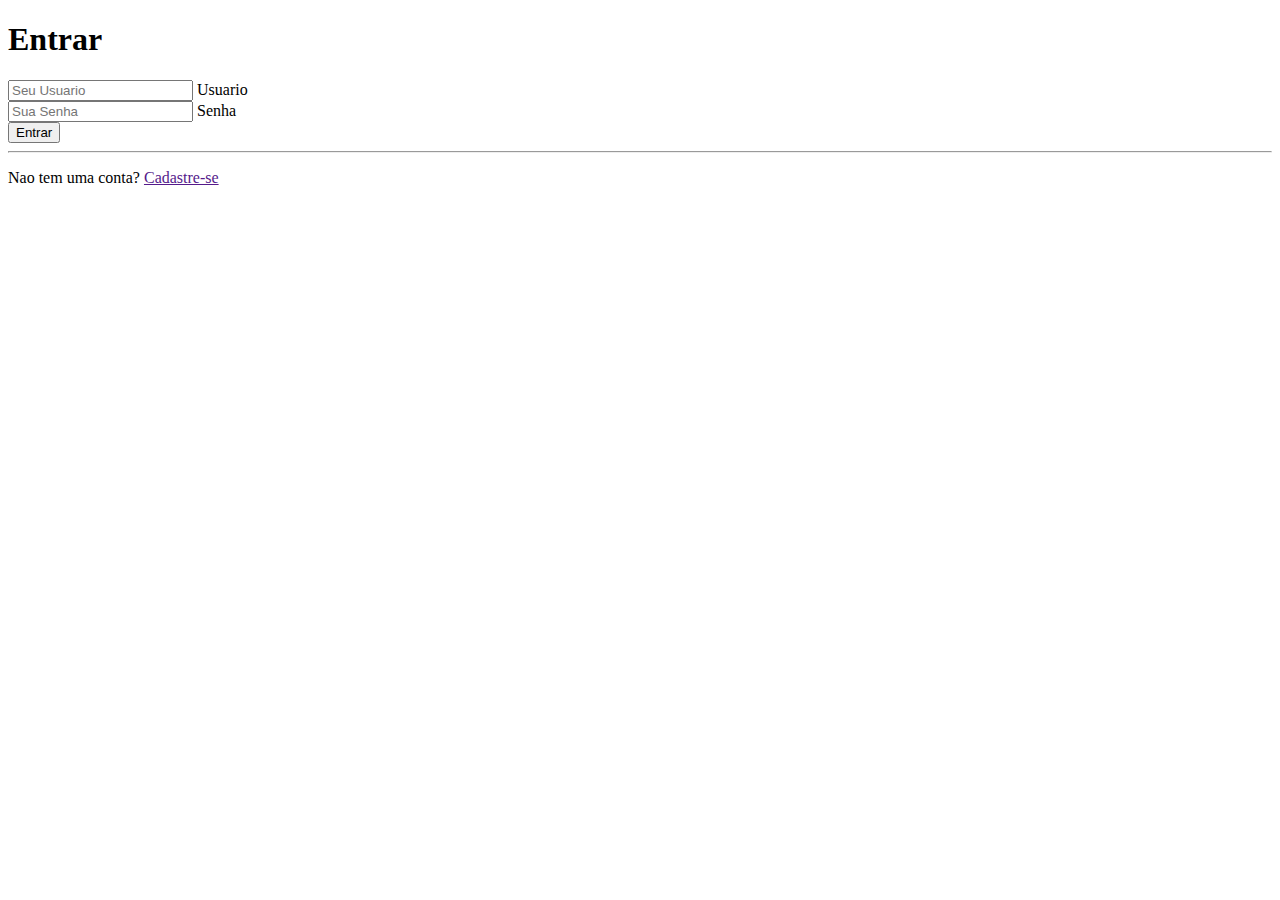
==== Tela_Login/index.html @ 63d2c93b "Configurando HTML" ====
<!DOCTYPE html>
<html lang="pt-BR">
<head>
    <meta charset="UTF-8">
    <meta http-equiv="X-UA-Compatible" content="IE=edge">
    <meta name="viewport" content="width=device-width, initial-scale=1.0">
    <link rel="stylesheet" href="style.css">
    <title>Tela de Login</title>
</head>
<body>
    <div class="container">
        <div class="card">
            <h1>Entrar</h1>
            <div class="label-float">
                <input type="text" id="usuario" placeholder="Seu Usuario">
                <label for="usuario">Usuario</label>
            </div>

            <div class="label-float">
                <input type="password" id="senha" placeholder="Sua Senha">
                <label for="usuario">Senha</label>
            </div>

            <div>
                <button>Entrar</button>
            </div>

            <hr>
            
            <p>Nao tem uma conta?
                <a href="">Cadastre-se</a>
            </p>
        </div>
    </div>
    
</body>
</html>
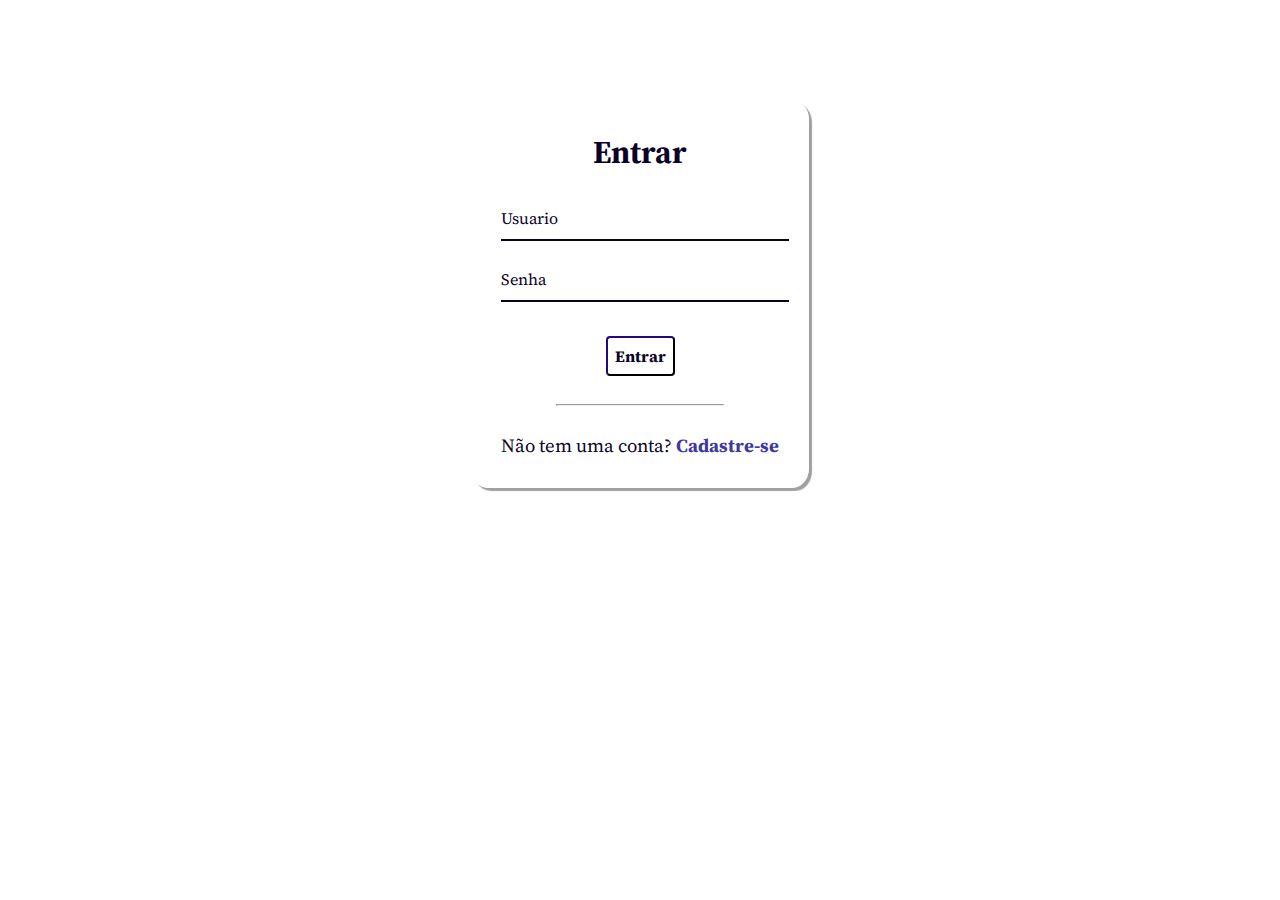
==== commit be3f149c: "Editado alguns elementos do HTML e estilizado o CSS" ====
--- a/Tela_Login/index.html
+++ b/Tela_Login/index.html
@@ -1,5 +1,6 @@
 <!DOCTYPE html>
 <html lang="pt-BR">
+
 <head>
     <meta charset="UTF-8">
     <meta http-equiv="X-UA-Compatible" content="IE=edge">
@@ -7,31 +8,36 @@
     <link rel="stylesheet" href="style.css">
     <title>Tela de Login</title>
 </head>
+
 <body>
+
     <div class="container">
         <div class="card">
             <h1>Entrar</h1>
             <div class="label-float">
-                <input type="text" id="usuario" placeholder="Seu Usuario">
+                <input type="text" id="usuario" placeholder="">
                 <label for="usuario">Usuario</label>
             </div>
 
             <div class="label-float">
-                <input type="password" id="senha" placeholder="Sua Senha">
+                <input type="password" id="senha" placeholder="">
                 <label for="usuario">Senha</label>
             </div>
 
-            <div>
+            <div class="justify-center">
                 <button>Entrar</button>
             </div>
 
-            <hr>
-            
-            <p>Nao tem uma conta?
+            <div class="justify-center">
+                <hr>
+            </div>
+
+            <p>Não tem uma conta?
                 <a href="">Cadastre-se</a>
             </p>
         </div>
     </div>
-    
+
 </body>
+
 </html>--- a/Tela_Login/style.css
+++ b/Tela_Login/style.css
@@ -0,0 +1,123 @@
+@import url('https://fonts.googleapis.com/css2?family=Source+Serif+Pro:ital,wght@0,200;0,300;0,400;0,600;0,700;0,900;1,200;1,300;1,400;1,600;1,700;1,900&display=swap');
+
+* {
+    margin: 0;
+    padding: 0;
+    font-family: 'Source Serif Pro', sans-serif;
+}
+
+body {
+    background-image: url(https://cdn.pixabay.com/photo/2011/12/14/12/21/orion-nebula-11107_960_720.jpg);
+    background-repeat: no-repeat;
+    background-size: cover;
+    background-attachment: fixed;
+}
+
+.container {
+    display: flex;
+    justify-content: center;
+    width: 100%;
+    margin-top: 100px;
+}
+
+.card {
+    background-color: #ffffff80;
+    padding: 30px;
+    border-radius: 5%;
+    box-shadow: 3px 3px 1px 0px #00000060;
+}
+
+h1 {
+    text-align: center;
+    margin-bottom: 20px;
+    color: #0b0326;
+}
+
+.label-float input {
+    width: 100%;
+    padding: 5px 5px;
+    display: inline-block;
+    border: 0;
+    border-bottom: 2px solid #0b0326;
+    background-color: transparent;
+    outline: none;
+    min-width: 180px;
+    font-size: 16px;
+    transition: all .3s ease-out;
+    border-radius: 0;
+}
+
+.label-float {
+    position: relative;
+    padding-top: 13px;
+    margin-top: 5%;
+    margin-bottom: 5%;
+}
+
+.label-float input:focus {
+    border-bottom: 2px solid #4038a0;
+}
+
+.label-float label {
+    color: #0b0326;
+    pointer-events: none;
+    position: absolute;
+    top: 0;
+    left: 0;
+    margin-top: 13px;
+    transition: all .2s ease-out;
+}
+
+.label-float input:focus + label {
+    font-size: 13px;
+    margin-top: 0;
+    color: #0b0326;
+}
+
+button {
+    background-color: transparent;
+    border-color: #0b0326;
+    color: #0b0326;
+    padding: 7px;
+    font-weight: bold;
+    font-size: 12pt;
+    margin-top: 20px;
+    border-radius: 4px;
+    cursor: pointer;
+    outline: none;
+    transition: all .4s ease-out;
+}
+
+button:hover {
+    background-color: #0b0326;
+    color: #fff;
+
+}
+
+.justify-center {
+    display: flex;
+    justify-content: center;
+}
+
+hr {
+    margin-top: 10%;
+    margin-bottom: 10%;
+    width: 60%;
+}
+
+p {
+    color: #0b0326;
+    font-size: 14pt;
+    text-align: center;
+}
+
+a {
+    color: #4038a0;
+    font-weight: bold;
+    text-decoration: none;
+    transition: all .3s ease-out;
+}
+
+a:hover {
+    color: #0b0326;
+}
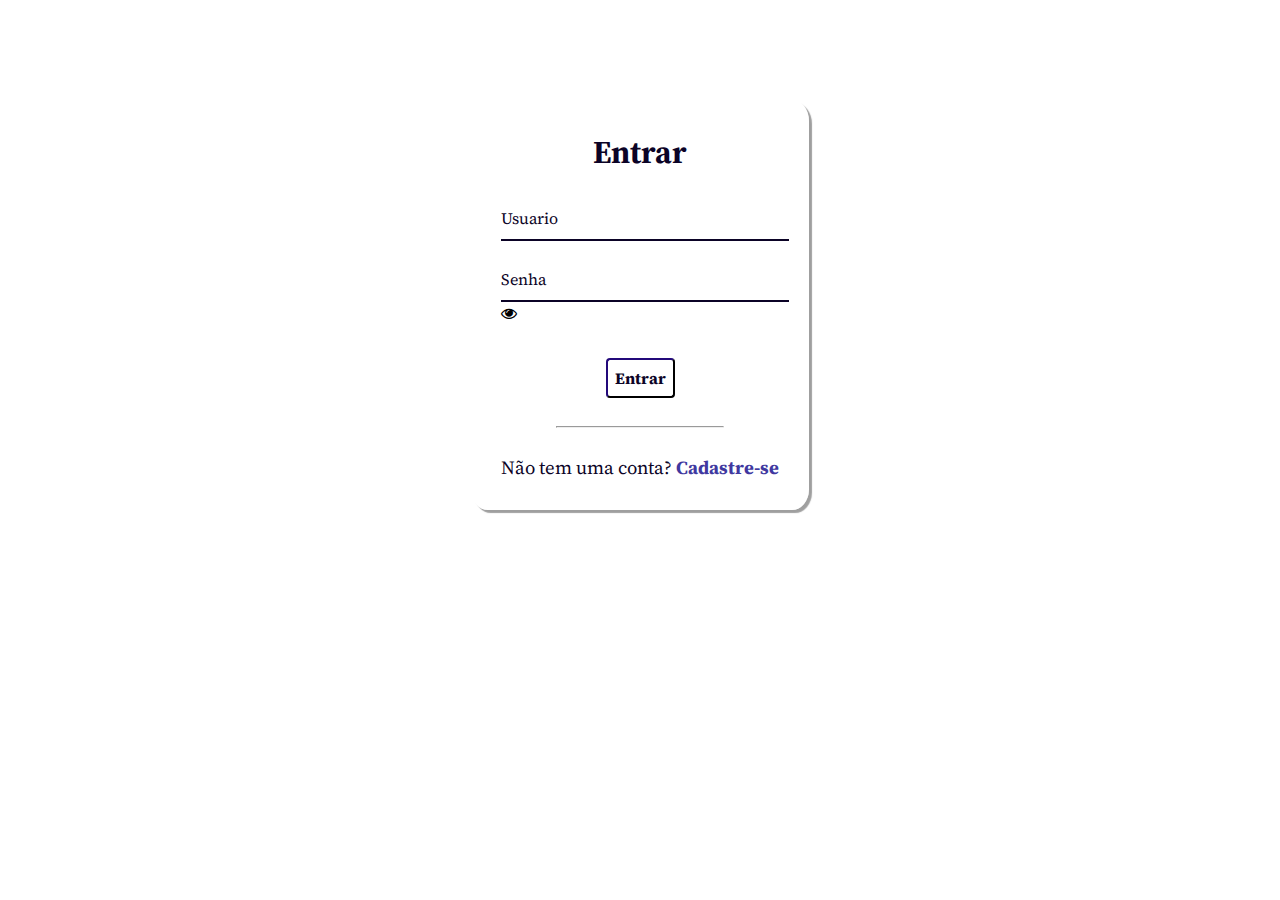
==== commit d350e0b8: "Configurado tela de login e cadastro" ====
--- a/Tela_Login/index.html
+++ b/Tela_Login/index.html
@@ -5,6 +5,7 @@
     <meta charset="UTF-8">
     <meta http-equiv="X-UA-Compatible" content="IE=edge">
     <meta name="viewport" content="width=device-width, initial-scale=1.0">
+    <link rel="stylesheet" href="https://stackpath.bootstrapcdn.com/font-awesome/4.7.0/css/font-awesome.min.css">
     <link rel="stylesheet" href="style.css">
     <title>Tela de Login</title>
 </head>
@@ -15,13 +16,14 @@
         <div class="card">
             <h1>Entrar</h1>
             <div class="label-float">
-                <input type="text" id="usuario" placeholder="">
+                <input type="text" id="usuario" placeholder="" required>
                 <label for="usuario">Usuario</label>
             </div>
 
             <div class="label-float">
-                <input type="password" id="senha" placeholder="">
-                <label for="usuario">Senha</label>
+                <input type="password" id="senha" placeholder="" required>
+                <label for="senha">Senha</label>
+                <i class="fa fa-eye" aria-hidden="true"></i>
             </div>
 
             <div class="justify-center">
@@ -38,6 +40,7 @@
         </div>
     </div>
 
+    <script src="script.js"></script>
 </body>
 
 </html>--- a/Tela_Login/style.css
+++ b/Tela_Login/style.css
@@ -7,7 +7,7 @@
 }
 
 body {
-    background-image: url(https://cdn.pixabay.com/photo/2011/12/14/12/21/orion-nebula-11107_960_720.jpg);
+    background-image: url(https://img.freepik.com/vetores-gratis/copie-o-fundo-digital-dos-circuitos-azuis-do-espaco_23-2148821699.jpg?t=st=1650417366~exp=1650417966~hmac=a973982e6ffec1fd010cccbc5d60c9cf8611e7cdaacbcbe68dbee8ed9bb68016&w=740);
     background-repeat: no-repeat;
     background-size: cover;
     background-attachment: fixed;
@@ -68,7 +68,7 @@
     transition: all .2s ease-out;
 }
 
-.label-float input:focus + label {
+.label-float input:focus + label, .label-float input:valid + label {
     font-size: 13px;
     margin-top: 0;
     color: #0b0326;
